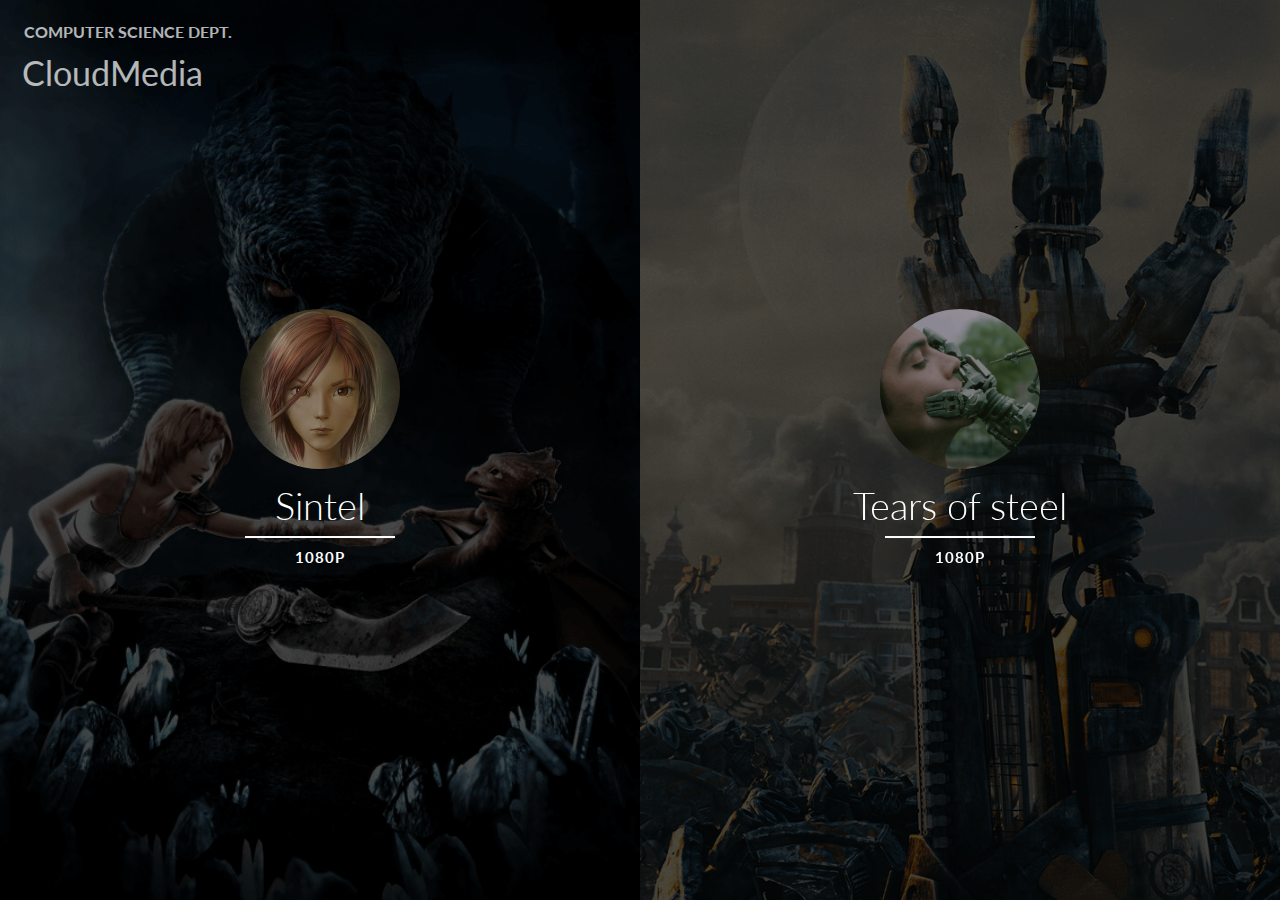
==== index.html @ 68395f54 "Created the first template for the conference. For STL and TOS videos." ====
<!DOCTYPE html>
<html lang="en" class="no-js">
	<head>
		<meta charset="UTF-8" />
		<meta http-equiv="X-UA-Compatible" content="IE=edge,chrome=1"> 
		<meta name="viewport" content="width=device-width, initial-scale=1.0"> 
		<title>In loop coding</title>
		<meta name="description" content="In loop coding" />
		<meta name="keywords" content="sintel, tearsofsteel" />
		<meta name="author" content="Codrops" />
		<link rel="stylesheet" type="text/css" href="css/demo.css" />
		<link rel="stylesheet" type="text/css" href="css/component.css" />
		<script src="js/modernizr.custom.js"></script>
  </head>
	</head>
	<body>
		<div class="container">
			<div id="splitlayout" class="splitlayout">
				<div class="intro">
					<div class="side side-left image_left" >
						<header class="codropsheader clearfix">
							<span>Computer science Dept.<span class="" data-content="Project video coding"></span></span>
							<h1>CloudMedia</h1>
						</header>
						<div class="intro-content">
							<div class="profile"><img src="img/sintel-face.png" alt="profile1"></div>
							<h1><span>Sintel </span><span>1080p</span></h1>
						</div>
						<div class="overlay"></div>
					</div>
					<div class="side side-right image_right">
						<div class="intro-content">
							<div class="profile"><img src="img/tos_face.png" alt="profile2"></div>
							<h1><span>Tears of steel </span><span>1080p</span></h1>
						</div>
						<div class="overlay"></div>
					</div>
				</div><!-- /intro -->
				<div class="page page-right">
					<div class="page-inner">
						<section>
							<h2>Test video</h2>
							<p>In this section 7 video sequences are listed. Each sequence uses a fixed segment duration. 
							 The videos were encoded with the <a href="https://www.videolan.org/developers/x264.html" target="_blank">x264</a>, using a constant <a href="https://slhck.info/video/2017/02/24/crf-guide.html" target="_blank">CRF</a> value (left) and adaptive CRF value (right) per segment.</p>
							 <p>Resolution: 2536x1080</p>
							 <p>Number of frames: 17620</p>
							 <p>Frames per second: 24</p>
						</section>
						<section>
							<ul class="cbp-ig-grid">
								<li>
									<a href="sintel/sin-1s.html">
										<h3 class="cbp-ig-title">1 sec.</h3>
										<!-- <span class="cbp-ig-category"></span> -->
									</a>
								</li>
								<li>
									<a href="#">
										<h3 class="cbp-ig-title">2 sec.</h3>
										<!-- <span class="cbp-ig-category"></span> -->
									</a>
								</li>
								<li>
									<a href="#">
										<h3 class="cbp-ig-title">3 sec.</h3>
										<!-- <span class="cbp-ig-category"></span> -->
									</a>
								</li>
							</ul>
							<ul class="cbp-ig-grid">
								<li>
									<li>
										<a href="#">
											<h3 class="cbp-ig-title">5 sec.</h3>
											<!-- <span class="cbp-ig-category"></span> -->
										</a>
									</li>
								</li>
								<li>
									<li>
										<a href="#">
											<h3 class="cbp-ig-title">8 sec.</h3>
											<!-- <span class="cbp-ig-category"></span> -->
										</a>
									</li>
								</li>
								<li>
									<li>
										<a href="#">
											<h3 class="cbp-ig-title">10 sec.</h3>
											<!-- <span class="cbp-ig-category"></span> -->
										</a>
									</li>
								</li>
							</ul>
							<ul class="cbp-ig-grid">
								<li>
									<li>
										<a href="#">
											<h3 class="cbp-ig-title">12 sec.</h3>
											<!-- <span class="cbp-ig-category"></span> -->
										</a>
									</li>
								</li>
							</ul>
						</section>
						<section>
							<p>Produced by <a href="https://mango.blender.org" target="_blank">Blender Foundation </a>.</p>
						</section>						
					</div><!-- /page-inner -->
				</div><!-- /page-right -->
				<div class="page page-left">
					<div class="page-inner">
						<section>
							<h2>Test video</h2>
							<p>In this section 7 video sequences are listed. Each sequence uses a fixed segment duration. 
							 The videos were encoded with the <a href="https://www.videolan.org/developers/x264.html" target="_blank">x264</a>, using a constant <a href="https://slhck.info/video/2017/02/24/crf-guide.html" target="_blank">CRF</a> value (left) and adaptive CRF value (right) per segment.</p>
							 <p>Resolution: 2536x1080</p>
							 <p>Number of frames: 21312</p>
							 <p>Frames per second: 24</p>
						</section>
						<section>
							<ul class="cbp-ig-grid">
								<li>
									<a href="sintel/sin-1s.html">
										<h3 class="cbp-ig-title">1 sec.</h3>
										<!-- <span class="cbp-ig-category"></span> -->
									</a>
								</li>
								<li>
									<a href="#">
										<h3 class="cbp-ig-title">2 sec.</h3>
										<!-- <span class="cbp-ig-category"></span> -->
									</a>
								</li>
								<li>
									<a href="#">
										<h3 class="cbp-ig-title">3 sec.</h3>
										<!-- <span class="cbp-ig-category"></span> -->
									</a>
								</li>
							</ul>
							<ul class="cbp-ig-grid">
								<li>
									<li>
										<a href="#">
											<h3 class="cbp-ig-title">5 sec.</h3>
											<!-- <span class="cbp-ig-category"></span> -->
										</a>
									</li>
								</li>
								<li>
									<li>
										<a href="#">
											<h3 class="cbp-ig-title">8 sec.</h3>
											<!-- <span class="cbp-ig-category"></span> -->
										</a>
									</li>
								</li>
								<li>
									<li>
										<a href="#">
											<h3 class="cbp-ig-title">10 sec.</h3>
											<!-- <span class="cbp-ig-category"></span> -->
										</a>
									</li>
								</li>
							</ul>
							<ul class="cbp-ig-grid">
								<li>
									<li>
										<a href="#">
											<h3 class="cbp-ig-title">12 sec.</h3>
											<!-- <span class="cbp-ig-category"></span> -->
										</a>
									</li>
								</li>
							</ul>
						</section>
						<section>
							<p>Produced by <a href="https://durian.blender.org" target="_blank">Amsterdam Blender Institute</a>.</p>
						</section>
					</div><!-- /page-inner -->
				</div><!-- /page-left -->
				<a href="#" class="back back-right" title="back to intro">&rarr;</a>
				<a href="#" class="back back-left" title="back to intro">&larr;</a>
			</div><!-- /splitlayout -->
		</div><!-- /container -->
		<script src="js/classie.js"></script>
		<script src="js/cbpSplitLayout.js"></script>
	</body>
</html>
---- css/demo.css ----
/* General Blueprint Style */
@import url(http://fonts.googleapis.com/css?family=Lato:300,400,700);
@font-face {
	font-family: 'bpicons';
	src:url('../fonts/bpicons/bpicons.eot');
	src:url('../fonts/bpicons/bpicons.eot?#iefix') format('embedded-opentype'),
		url('../fonts/bpicons/bpicons.woff') format('woff'),
		url('../fonts/bpicons/bpicons.ttf') format('truetype'),
		url('../fonts/bpicons/bpicons.svg#bpicons') format('svg');
	font-weight: normal;
	font-style: normal;
} /* Made with http://icomoon.io/ */

*, *:after, *:before { -webkit-box-sizing: border-box; -moz-box-sizing: border-box; box-sizing: border-box; }
body, html { font-size: 100%; padding: 0; margin: 0;}

/* Clearfix hack by Nicolas Gallagher: http://nicolasgallagher.com/micro-clearfix-hack/ */
.clearfix:before, .clearfix:after { content: " "; display: table; }
.clearfix:after { clear: both; }

body {
    font-family: 'Lato', Calibri, Arial, sans-serif;
    color: #fff;
    background: #333;
}

a {
	color: #666;
	text-decoration: none;
}

a:hover {
	color: #7999bb;
}

.codropsheader {
	width: 100%;
	margin: 0 auto;
	text-align: left;
	padding: 1.4em;
	opacity: 0.7;
	visibility: visible;
	-webkit-transition: opacity 0.3s;
	transition: opacity 0.3s;
}

.codropsheader h1 {
	font-size: 2.125em;
	line-height: 1.3;
	margin: 0 0 0.6em 0;
	float: left;
	font-weight: 400;
}

.codropsheader > span {
	display: block;
	position: relative;
	z-index: 9999;
	font-weight: 700;
	text-transform: uppercase;
	/*letter-spacing: 0.5em;*/
	padding: 0 0 0.6em 0.1em;
}

.codropsheader > span span:after {
	width: 30px;
	height: 30px;
	left: -12px;
	font-size: 50%;
	top: -8px;
	font-size: 75%;
	position: relative;
}

.codropsheader > span span:hover:before {
	content: attr(data-content);
	text-transform: none;
	text-indent: 0;
	letter-spacing: 0;
	font-weight: 300;
	font-size: 110%;
	padding: 0.8em 1em;
	line-height: 1.2;
	text-align: left;
	left: auto;
	margin-left: 4px;
	position: absolute;
	color: #47a3da;
	background: #fff;
}

.codropsheader nav {
	float: left;
	text-align: center;
	margin-left: 1.5em;
	display: block;
}

.codropsheader nav a {
	display: inline-block;
	position: relative;
	text-align: left;
	width: 2.5em;
	height: 2.5em;
	background: #47a3da;
	border-radius: 50%;
	margin: 0 0.1em;
	border: 3px solid #fff;
}

.codropsheader nav a > span {
	display: none;
}

.codropsheader nav a:hover:before {
	content: attr(data-info);
	color: #fff;
	position: absolute;
	width: 600%;
	top: 120%;
	text-align: right;
	right: 0;
	pointer-events: none;
}

.codropsheader nav a:hover {
	background: #fff;
}

.bp-icon:after {
	font-family: 'bpicons';
	speak: none;
	font-style: normal;
	font-weight: normal;
	font-variant: normal;
	text-transform: none;
	text-align: center;
	color: #fff;
	-webkit-font-smoothing: antialiased;
}

.codropsheader nav .bp-icon:after {
	position: absolute;
	top: 0;
	left: 0;
	width: 100%;
	height: 100%;
	line-height: 2;
	text-indent: 0;
}

.codropsheader nav a:hover:after {
	color: #47a3da;
}

.bp-icon-next:after {
	content: "\e000";
}
.bp-icon-drop:after {
	content: "\e001";
}
.bp-icon-archive:after {
	content: "\e002";
}
.bp-icon-about:after {
	content: "\e003";
}
.bp-icon-prev:after {
	content: "\e004";
}

.demos {
	display: inline-block;
	line-height: 2.4em;
	margin-left: 1em;
	float: right;
}

.demos a {
	display: inline-block;
	color: #fff;
	margin: 0 0.5em;
}

.demos a:hover,
.demos a:focus,
.demos a.current {
	color: rgba(0,0,0,.4);
}

@media screen and (max-width: 73.375em) {
	.codropsheader {
		text-align: center;
	}
	.codropsheader h1,
	.codropsheader nav,
	.demos {
		float: none;
		margin: 0 auto;
		padding: 0.15em 0;
	}
	.codropsheader > span {
		padding: 0;
	}
	.codropsheader > span span:after {
		display: none;
	}
}

@media screen and (max-height: 30.25em) {
	.codropsheader nav { display: none; }
}
---- css/component.css ----
html, body, 
.container {
	position: relative;
	width: 100%;
	height: 100%;
}

body {
	overflow-y: scroll;
	background: #333;
}

.splitlayout {
	position: relative;
	overflow-x: hidden;
	min-height: 100%;
	width: 100%;
}

/* Intro sides */
.side {
	position: fixed;
	top: 0;
	z-index: 100;
	width: 50%;
	height: 100%;
	text-align: center;
	-webkit-backface-visibility: hidden;
}

.open-left .side,
.open-right .side {
	cursor: default;
}

.overlay {
	position: absolute;
	top: 0;
	left: 0;
	z-index: 499;
	visibility: hidden;
	width: 100%;
	height: 100%;
	opacity: 0;
}

.side-left .overlay {
	background: rgba(0,0,0,0.7);
}

.side-right .overlay {
	background: rgba(0,0,0,0.3);
}

.side-left {
	left: 0;
	background: #000;
	color: #fff;
	/*outline: 1px solid #47a3da;  avoid gap */
}

.side-right {
	right: 0;
	background: #707070;
	color: #fff;
	/* outline: 1px solid #fff;  avoid gap */
}

/* Intro content, profile image and name, back button */
.intro-content {
	position: absolute;
	top: 50%;
	left: 50%;
	padding: 0 1em;
	width: 50%;
	cursor: pointer;
	-webkit-transform: translateY(-50%) translateX(-50%);
	transform: translateY(-50%) translateX(-50%);
}

.profile {
	margin: 0 auto;
	width: 10rem;
	height: 10rem;
	border-radius: 50%;
	background: #151617;
}

.profile img {
	max-width: 100%;
	border-radius: 50%;
	opacity: 0.6;
}

.intro-content h1 > span {
	display: block;
	white-space: nowrap;
}

.intro-content h1 > span:first-child {
	font-weight: 300;
	font-size: 2em;
}

.intro-content h1 > span:nth-child(2) {
	position: relative;
	margin-top: 0.5em;
	padding: 0.8em;
	text-transform: uppercase;
	letter-spacing: 1px;
	font-size: 0.8em;
}

.intro-content h1 > span:nth-child(2):before {
	position: absolute;
	top: 0;
	left: 25%;
	width: 50%;
	height: 2px;
	background: #fff;
	content: '';
}

.side-right .intro-content h1 > span:nth-child(2):before {
	background: #fff;
}

.back {
	position: fixed;
	top: 2.6em;
	z-index: 500;
	display: block;
	visibility: hidden;
	width: 50px;
	height: 50px;
	border-radius: 50%;
	color: #fff;
	text-align: center;
	font-size: 22px;
	line-height: 44px;
	opacity: 0;
	pointer-events: none;
}

.mobile-layout .back { /* fixed positioning will make this not clickable after scrolling on some mobile devices */
	position: absolute;
}

.back-left {
	left: 12.5%;
	-webkit-transform: translateX(-50%);
	transform: translateX(-50%);
}

.back-right {
	right: 12.5%;
	-webkit-transform: translateX(50%);
	transform: translateX(50%);
	color: #fff;
}

.open-right .back-left,
.open-left .back-right {
	visibility: visible;
	opacity: 1;
	-webkit-transition-delay: 0.3s;
	transition-delay: 0.3s;
	pointer-events: auto;
}

.back:hover {
	color: #ddd;
}

/* Pages */
.page {
	position: relative;
	top: 0;
	overflow: auto;
	min-height: 100%;
	width: 75%;
	height: auto;
	font-size: 1.4em;
	-webkit-backface-visibility: hidden;
}

.page-right {
	left: 25%;
	outline: 5px solid #000; /* avoid rounding gaps */
	background: #000;
	color: #fff;
	-webkit-transform: translateX(100%);
	transform: translateX(100%);
}

.splitlayout.open-right {
	background: #ecf0f1;
}

.page-left {
	left: 0;
	outline: 5px solid #000; /* avoid rounding gaps */
	background: #000;
	color: #fff;
	text-align: right;
	-webkit-transform: translateX(-100%);
	transform: translateX(-100%);
}

.splitlayout.open-left {
	background: #34495e;
}

/* Inner page content */
.page-inner {
	padding: 2em;
}

.page-inner section {
	padding-bottom: 1em;
}

.page-inner h2 {
	margin: 0 0 1em 0;
	font-weight: 300;
	font-size: 2.4em;
}

.page-inner p {
	font-weight: 300;
	font-size: 1.2em;
}

/* All transitions */
.side,
.page {
	-webkit-transition: -webkit-transform 0.6s;
	transition: transform 0.6s;
}

.overlay {
	-webkit-transition: opacity 0.6s, visibility 0.1s 0.6s;
	transition: opacity 0.6s, visibility 0.1s 0.6s;
}

.intro-content {
	-webkit-transition: -webkit-transform 0.6s, top 0.6s;
	transition: transform 0.6s, top 0.6s;
}

.intro-content h1,
.back {
	-webkit-transition: opacity 0.3s;
	transition: opacity 0.3s;
}

/* Open and close */

/* We need to set the position and overflow for the respective page scroll */
.reset-layout .page,
.splitlayout.open-right .page-left,
.splitlayout.open-left .page-right,
.splitlayout.close-right .page-left,
.splitlayout.close-left .page-right {
	position: absolute;
	overflow: hidden;
	height: 100%;
}

.splitlayout.open-right .page-right,
.splitlayout.open-left .page-left {
	position: relative;
	overflow: auto;
	height: auto;
}

.open-right .side-left .overlay,
.open-left .side-right .overlay {
	visibility: visible;
	opacity: 1;
	-webkit-transition: opacity 0.6s;
	transition: opacity 0.6s;
}

/* Right side open */
.open-right .side-left {
	-webkit-transform: translateX(-60%);
	transform: translateX(-60%);
}

.open-right .side-right {
	z-index: 200;
	-webkit-transform: translateX(-150%);
	transform: translateX(-150%);
}

.close-right .side-right {
	z-index: 200;
}

.open-right .side-right .intro-content {
	-webkit-transform: translateY(-50%) translateX(0%) scale(0.6);
	transform: translateY(-50%) translateX(0%) scale(0.6);
}

.open-right .page-right {
	-webkit-transform: translateX(0%);
	transform: translateX(0%);
}

/* Left side open */
.open-left .side-right {
	-webkit-transform: translateX(60%);
	transform: translateX(60%);
}

.open-left .side-left {
	z-index: 200;
	-webkit-transform: translateX(150%);
	transform: translateX(150%);
}

.close-left .side-left {
	z-index: 200;
}

.open-left .side-left .intro-content {
	-webkit-transform: translateY(-50%) translateX(-100%) scale(0.6);
	transform: translateY(-50%) translateX(-100%) scale(0.6);
}

.open-left .codropsheader {
	opacity: 0;
	visibility: hidden;
	-webkit-transition: opacity 0.3s, visibility 0.1s 0.3s;
	transition: opacity 0.3s, visibility 0.1s 0.3s;
}

.open-left .page-left {
	-webkit-transform: translateX(0%);
	transform: translateX(0%);
}

.image_left{
	background-image: url(../img/sin_poster.png);
	background-size: cover;
}
.image_right{
	background-image: url(../img/tos_poster.png);
	background-size: cover;
}


/* Media Queries */
@media screen and (max-width: 83em) {
	.intro-content { font-size: 60%; }
}

@media screen and (max-width: 58em) {
	body { font-size: 90%; }
}

@media screen and (max-width: 49.4375em) {
	.open-right .side-right {
		-webkit-transform: translateX(-175%);
		transform: translateX(-175%);
	}

	.open-right .side-left {
		-webkit-transform: translateX(-100%);
		transform: translateX(-100%);
	}

	.open-left .side-right {
		-webkit-transform: translateX(100%);
		transform: translateX(100%);
	}

	.open-left .side-left {
		-webkit-transform: translateX(175%);
		transform: translateX(175%);
	}

	.page {
		width: 100%;
	}

	.page-right {
		left: 0;
		padding-left: 15%;
	}

	.page-left {
		padding-right: 15%;
	}

	.intro-content {
		width: 100%;
	}

	.open-right .side-right .intro-content {
		top: 100%;
		-webkit-transform: translateY(-150px) translateX(-12.5%) scale(0.5);
		transform: translateY(-150px) translateX(-12.5%) scale(0.5);
	}

	.open-left .side-left .intro-content {
		top: 100%;
		-webkit-transform: translateY(-150px) translateX(-87.5%) scale(0.5);
		transform: translateY(-150px) translateX(-87.5%) scale(0.5);
	}

	.open-right .intro-content h1,
	.open-left .intro-content h1 {
		opacity: 0;
	}

	.back-left {
		left: 6.25%;
	}

	.back-right {
		right: 6.25%;
	}
}

@media screen and (max-width: 42.5em) {
	body { font-size: 80%; }
	.intro-content { font-size: 50%; }
}

@media screen and (max-height: 41.125em) {
	.intro-content {
		-webkit-transform: translateY(-25%) translateX(-50%);
		transform: translateY(-25%) translateX(-50%);
	}
}

@media screen and (max-width: 39.375em) {
	.intro-content .profile { -webkit-transform: scale(0.5); transform: scale(0.5); }
}

@media screen and (max-width: 320px) {
	body { font-size: 70%; }
}

@font-face {
	font-family: 'anyoldicon';
	src:url('../fonts/anyoldicon/anyoldicon.eot');
	src:url('../fonts/anyoldicon/anyoldicon.eot?#iefix') format('embedded-opentype'),
		url('../fonts/anyoldicon/anyoldicon.woff') format('woff'),
		url('../fonts/anyoldicon/anyoldicon.ttf') format('truetype'),
		url('../fonts/anyoldicon/anyoldicon.svg#anyoldicon') format('svg');
	font-weight: normal;
	font-style: normal;
}

/* General grid styles */
.cbp-ig-grid {
	list-style: none;
	padding: 0 0 50px 0;
	margin: 0;
}

/* Clear floats */
.cbp-ig-grid:before, 
.cbp-ig-grid:after { 
	content: " "; 
	display: table; 
}

.cbp-ig-grid:after { 
	clear: both; 
}

/* grid item */
.cbp-ig-grid li {
	width: 33%;
	float: left;
	/* height: 420px; */
	text-align: center;
	border-top: 0px solid #ddd;
}

/* we are using a combination of borders and box shadows to control the grid lines */
.cbp-ig-grid li:nth-child(-n+3){
	border-top: none;
}

.cbp-ig-grid li:nth-child(3n-1),
.cbp-ig-grid li:nth-child(3n-2) {
	box-shadow: 0px 0 0 #ddd;
}

/* anchor style */
.cbp-ig-grid li > a {
	display: block;
	height: 100%;
	color: #fff;
	-webkit-transition: background 0.2s;
	-moz-transition: background 0.2s;
	transition: background 0.2s;
}

/* the icon with pseudo class for icon font */
.cbp-ig-icon {
	padding: 30px 0 0 0;
	display: block;
	-webkit-transition: -webkit-transform 0.2s;
	transition: -moz-transform 0.2s;
	transition: transform 0.2s;
}

.cbp-ig-icon:before {
	font-family: 'anyoldicon';
	font-size: 14em;
	speak: none;
	font-style: normal;
	font-weight: normal;
	font-variant: normal;
	text-transform: none;
	line-height: 1;
	-webkit-font-smoothing: antialiased;
}

.cbp-ig-icon-shoe:before {
	content: "\e000";
}

.cbp-ig-icon-ribbon:before {
	content: "\e001";
}

.cbp-ig-icon-milk:before {
	content: "\e002";
}

.cbp-ig-icon-whippy:before {
	content: "\e003";
}

.cbp-ig-icon-spectacles:before {
	content: "\e004";
}

.cbp-ig-icon-doumbek:before {
	content: "\e007";
}

/* title element */
.cbp-ig-grid .cbp-ig-title {
	margin: 20px 0 10px 0;
	padding: 20px 0 0 0;
	font-size: 2em;
	position: relative;
	-webkit-transition: -webkit-transform 0.2s;
	-moz-transition: -moz-transform 0.2s;
	transition: transform 0.2s;
}

.cbp-ig-grid .cbp-ig-title:before {
	content: '';
	position: absolute;
	background: #fff;
	width: 160px;
	height: 6px;
	top: 0px;
	left: 50%;
	margin: -10px 0 0 -80px;
	-webkit-transition: margin-top 0.2s; /* top or translate does not seem to work in Firefox */
	-moz-transition: margin-top 0.2s;
	transition: margin-top 0.2s;
}

.cbp-ig-grid .cbp-ig-category {
	text-transform: uppercase;
	display: inline-block;
	font-size: 1em;
	letter-spacing: 1px;
	color: #fff;
	-webkit-transform: translateY(10px);
	-moz-transform: -moz-translateY(10px);
	-ms-transform: -ms-translateY(10px);
	transform: translateY(10px);
	opacity: 0;
	-webkit-transition: -webkit-transform 0.3s, opacity 0.2s;
	-moz-transition: -moz-transform 0.3s, opacity 0.2s;
	-webkit-transition: transform 0.3s, opacity 0.2s;
}

.cbp-ig-grid li:hover .cbp-ig-category,
.touch .cbp-ig-grid li .cbp-ig-category {
	opacity: 1;
	-webkit-transform: translateY(0px);
	-moz-transform: translateY(0px);
	-ms-transform: translateY(0px);
	transform: translateY(0px);
}

/* Hover styles */

.cbp-ig-grid li > a:hover {
	background: #000000;
}

.cbp-ig-grid li > a:hover .cbp-ig-icon {
	-webkit-transform: translateY(10px);
	-moz-transform: translateY(10px);
	-ms-transform: translateY(10px);
	transform: translateY(10px);
}

.cbp-ig-grid li > a:hover .cbp-ig-icon:before,
.cbp-ig-grid li > a:hover .cbp-ig-title {
	color: #fff;
}

.cbp-ig-grid li > a:hover .cbp-ig-title {
	-webkit-transform: translateY(-30px);
	-moz-transform: translateY(-30px);
	-ms-transform: translateY(-30px);
	transform: translateY(-30px);
}

.cbp-ig-grid li > a:hover .cbp-ig-title:before {
	background: #fff;
	margin-top: 80px;
}


@media screen and (max-width: 62.75em) {
	.cbp-ig-grid li {
		width: 50%;
	}

	/* reset the grid lines */
	.cbp-ig-grid li:nth-child(-n+3){
		border-top: 1px solid #ddd;
	}

	.cbp-ig-grid li:nth-child(3n-1),
	.cbp-ig-grid li:nth-child(3n-2) {
		box-shadow: none;
	}

	.cbp-ig-grid li:nth-child(-n+2){
		border-top: none;
	}

	.cbp-ig-grid li:nth-child(2n-1) {
		box-shadow: 1px 0 0 #ddd;
	}
}

@media screen and (max-width: 41.6em) { 
	.cbp-ig-grid li {
		width: 100%;
	}

	.cbp-ig-grid li:nth-child(-n+2){
		border-top: 1px solid #ddd;
	}

	.cbp-ig-grid li:nth-child(2n-1) {
		box-shadow: none
	}

	.cbp-ig-grid li:first-child {
		border-top: none;
	}
}

@media screen and (max-width: 25em) { 
	.cbp-ig-grid {
		font-size: 80%;
	}

	.cbp-ig-grid .cbp-ig-category {
		margin-top: 20px;
	}
}
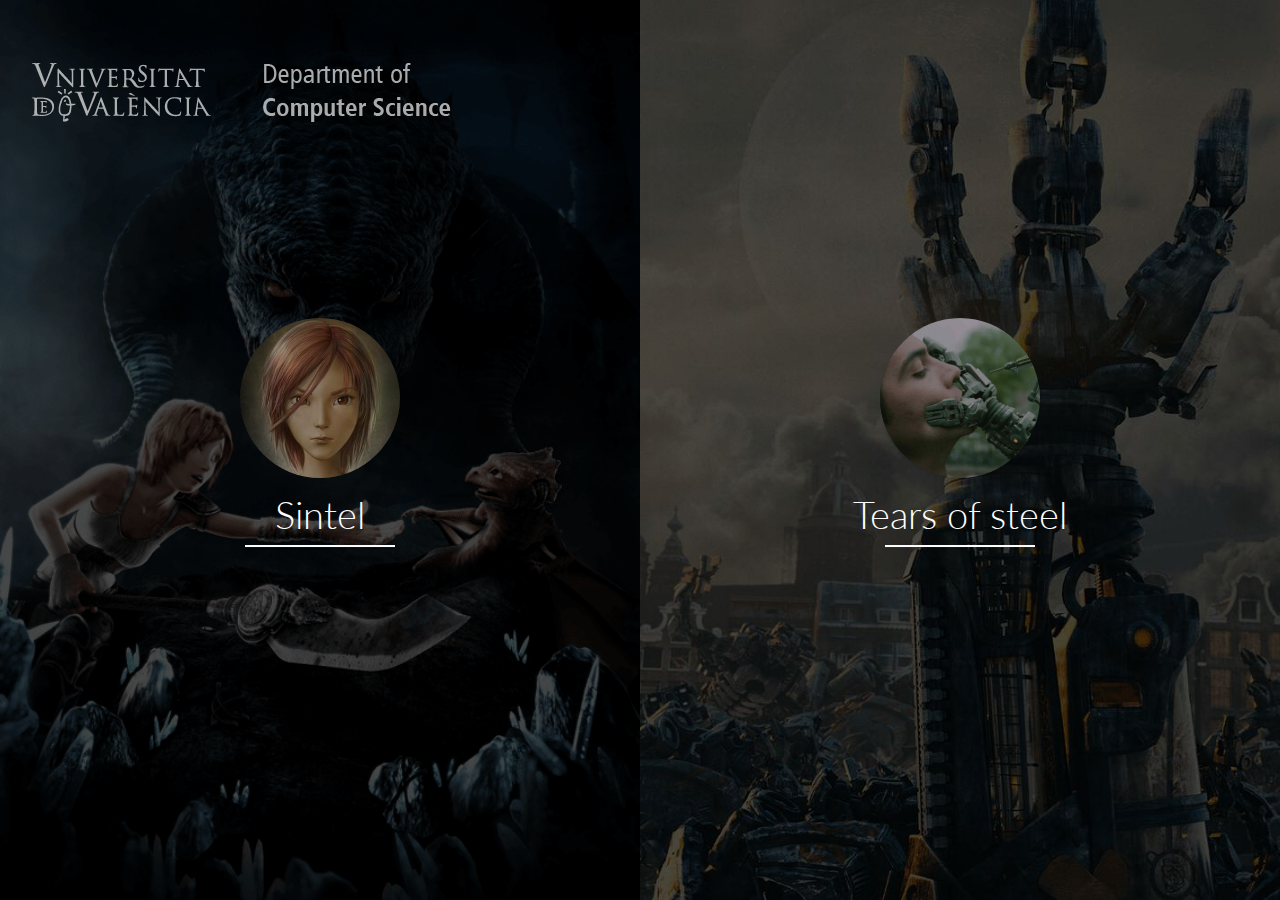
==== commit c3adc30d: "Change the style and remove the video alternatives. Add .mpd files to redirect to the new server." ====
--- a/index.html
+++ b/index.html
@@ -19,19 +19,23 @@
 				<div class="intro">
 					<div class="side side-left image_left" >
 						<header class="codropsheader clearfix">
-							<span>Computer science Dept.<span class="" data-content="Project video coding"></span></span>
-							<h1>CloudMedia</h1>
+							<a target="_blank" href="https://www.uv.es/uvweb/computer-science-department/en/computer-science-department-1285859417954.html"><img src="img/cap-dept-informatica-eng.png"></a>
 						</header>
 						<div class="intro-content">
-							<div class="profile"><img src="img/sintel-face.png" alt="profile1"></div>
-							<h1><span>Sintel </span><span>1080p</span></h1>
+							<div class="profile"><img src="img/sin_face.jpg" alt="profile1"></div>
+							<h1><span>Sintel </span><span></span></h1>
 						</div>
 						<div class="overlay"></div>
 					</div>
 					<div class="side side-right image_right">
+						<header class="codropsheader clearfix">
+							<div class="demos">
+								<!-- <a class="current" href="uv.es"><img src="img/sin_face.jpg" alt="profile1">Effect 1</a> -->
+							</div>
+						</header>
 						<div class="intro-content">
-							<div class="profile"><img src="img/tos_face.png" alt="profile2"></div>
-							<h1><span>Tears of steel </span><span>1080p</span></h1>
+							<div class="profile"><img src="img/tos_face.jpg" alt="profile2"></div>
+							<h1><span>Tears of steel </span><span></span></h1>
 						</div>
 						<div class="overlay"></div>
 					</div>
@@ -40,67 +44,31 @@
 					<div class="page-inner">
 						<section>
 							<h2>Test video</h2>
-							<p>In this section 7 video sequences are listed. Each sequence uses a fixed segment duration. 
+							<p>In this section 3 video sequences are listed. Each sequence uses a fixed segment duration. 
 							 The videos were encoded with the <a href="https://www.videolan.org/developers/x264.html" target="_blank">x264</a>, using a constant <a href="https://slhck.info/video/2017/02/24/crf-guide.html" target="_blank">CRF</a> value (left) and adaptive CRF value (right) per segment.</p>
-							 <p>Resolution: 2536x1080</p>
+							 <p>Resolution: 2580x1080</p>
 							 <p>Number of frames: 17620</p>
 							 <p>Frames per second: 24</p>
 						</section>
-						<section>
+						<section class="split">
 							<ul class="cbp-ig-grid">
-								<li>
-									<a href="sintel/sin-1s.html">
-										<h3 class="cbp-ig-title">1 sec.</h3>
-										<!-- <span class="cbp-ig-category"></span> -->
-									</a>
-								</li>
-								<li>
-									<a href="#">
-										<h3 class="cbp-ig-title">2 sec.</h3>
-										<!-- <span class="cbp-ig-category"></span> -->
-									</a>
-								</li>
 								<li>
 									<a href="#">
 										<h3 class="cbp-ig-title">3 sec.</h3>
 										<!-- <span class="cbp-ig-category"></span> -->
 									</a>
 								</li>
-							</ul>
-							<ul class="cbp-ig-grid">
 								<li>
-									<li>
-										<a href="#">
-											<h3 class="cbp-ig-title">5 sec.</h3>
-											<!-- <span class="cbp-ig-category"></span> -->
-										</a>
-									</li>
+									<a href="tearsofsteel/tos-5s.html">
+										<h3 class="cbp-ig-title">5 sec.</h3>
+										<!-- <span class="cbp-ig-category"></span> -->
+									</a>
 								</li>
 								<li>
-									<li>
-										<a href="#">
-											<h3 class="cbp-ig-title">8 sec.</h3>
-											<!-- <span class="cbp-ig-category"></span> -->
-										</a>
-									</li>
-								</li>
-								<li>
-									<li>
-										<a href="#">
-											<h3 class="cbp-ig-title">10 sec.</h3>
-											<!-- <span class="cbp-ig-category"></span> -->
-										</a>
-									</li>
-								</li>
-							</ul>
-							<ul class="cbp-ig-grid">
-								<li>
-									<li>
-										<a href="#">
-											<h3 class="cbp-ig-title">12 sec.</h3>
-											<!-- <span class="cbp-ig-category"></span> -->
-										</a>
-									</li>
+									<a href="#">
+										<h3 class="cbp-ig-title">8 sec.</h3>
+										<!-- <span class="cbp-ig-category"></span> -->
+									</a>
 								</li>
 							</ul>
 						</section>
@@ -113,67 +81,31 @@
 					<div class="page-inner">
 						<section>
 							<h2>Test video</h2>
-							<p>In this section 7 video sequences are listed. Each sequence uses a fixed segment duration. 
+							<p>In this section 3 video sequences are listed. Each sequence uses a fixed segment duration. 
 							 The videos were encoded with the <a href="https://www.videolan.org/developers/x264.html" target="_blank">x264</a>, using a constant <a href="https://slhck.info/video/2017/02/24/crf-guide.html" target="_blank">CRF</a> value (left) and adaptive CRF value (right) per segment.</p>
 							 <p>Resolution: 2536x1080</p>
 							 <p>Number of frames: 21312</p>
 							 <p>Frames per second: 24</p>
 						</section>
-						<section>
+						<section class="split">
 							<ul class="cbp-ig-grid">
-								<li>
-									<a href="sintel/sin-1s.html">
-										<h3 class="cbp-ig-title">1 sec.</h3>
-										<!-- <span class="cbp-ig-category"></span> -->
-									</a>
-								</li>
-								<li>
-									<a href="#">
-										<h3 class="cbp-ig-title">2 sec.</h3>
-										<!-- <span class="cbp-ig-category"></span> -->
-									</a>
-								</li>
 								<li>
 									<a href="#">
 										<h3 class="cbp-ig-title">3 sec.</h3>
 										<!-- <span class="cbp-ig-category"></span> -->
 									</a>
 								</li>
-							</ul>
-							<ul class="cbp-ig-grid">
 								<li>
-									<li>
-										<a href="#">
-											<h3 class="cbp-ig-title">5 sec.</h3>
-											<!-- <span class="cbp-ig-category"></span> -->
-										</a>
-									</li>
+									<a href="http://35.214.46.220/sintel/stl-5s.html">
+										<h3 class="cbp-ig-title">5 sec.</h3>
+										<!-- <span class="cbp-ig-category"></span> -->
+									</a>
 								</li>
 								<li>
-									<li>
-										<a href="#">
-											<h3 class="cbp-ig-title">8 sec.</h3>
-											<!-- <span class="cbp-ig-category"></span> -->
-										</a>
-									</li>
-								</li>
-								<li>
-									<li>
-										<a href="#">
-											<h3 class="cbp-ig-title">10 sec.</h3>
-											<!-- <span class="cbp-ig-category"></span> -->
-										</a>
-									</li>
-								</li>
-							</ul>
-							<ul class="cbp-ig-grid">
-								<li>
-									<li>
-										<a href="#">
-											<h3 class="cbp-ig-title">12 sec.</h3>
-											<!-- <span class="cbp-ig-category"></span> -->
-										</a>
-									</li>
+									<a href="#">
+										<h3 class="cbp-ig-title">8 sec.</h3>
+										<!-- <span class="cbp-ig-category"></span> -->
+									</a>
 								</li>
 							</ul>
 						</section>
--- a/css/demo.css
+++ b/css/demo.css
@@ -1,5 +1,5 @@
 /* General Blueprint Style */
-@import url(http://fonts.googleapis.com/css?family=Lato:300,400,700);
+@import url(https://fonts.googleapis.com/css?family=Lato:300,400,700);
 @font-face {
 	font-family: 'bpicons';
 	src:url('../fonts/bpicons/bpicons.eot');
@@ -188,6 +188,11 @@
 	color: rgba(0,0,0,.4);
 }
 
+
+.split{
+    padding-top: 1.4em;
+  }
+
 @media screen and (max-width: 73.375em) {
 	.codropsheader {
 		text-align: center;
--- a/css/component.css
+++ b/css/component.css
@@ -7,7 +7,7 @@
 
 body {
 	overflow-y: scroll;
-	background: #333;
+	background: #000;
 }
 
 .splitlayout {
@@ -194,7 +194,7 @@
 }
 
 .splitlayout.open-right {
-	background: #ecf0f1;
+	background: #000;
 }
 
 .page-left {
@@ -208,7 +208,7 @@
 }
 
 .splitlayout.open-left {
-	background: #34495e;
+	background: #000;
 }
 
 /* Inner page content */
@@ -342,11 +342,11 @@
 }
 
 .image_left{
-	background-image: url(../img/sin_poster.png);
+	background-image: url(../img/sin_poster-i.png);
 	background-size: cover;
 }
 .image_right{
-	background-image: url(../img/tos_poster.png);
+	background-image: url(../img/tos_poster.jpg);
 	background-size: cover;
 }
 
@@ -635,7 +635,7 @@
 
 	/* reset the grid lines */
 	.cbp-ig-grid li:nth-child(-n+3){
-		border-top: 1px solid #ddd;
+		border-top: 0px solid #ddd;
 	}
 
 	.cbp-ig-grid li:nth-child(3n-1),
@@ -648,7 +648,7 @@
 	}
 
 	.cbp-ig-grid li:nth-child(2n-1) {
-		box-shadow: 1px 0 0 #ddd;
+		box-shadow: 0px 0 0 #ddd;
 	}
 }
 
@@ -658,7 +658,7 @@
 	}
 
 	.cbp-ig-grid li:nth-child(-n+2){
-		border-top: 1px solid #ddd;
+		border-top: 0px solid #ddd;
 	}
 
 	.cbp-ig-grid li:nth-child(2n-1) {
